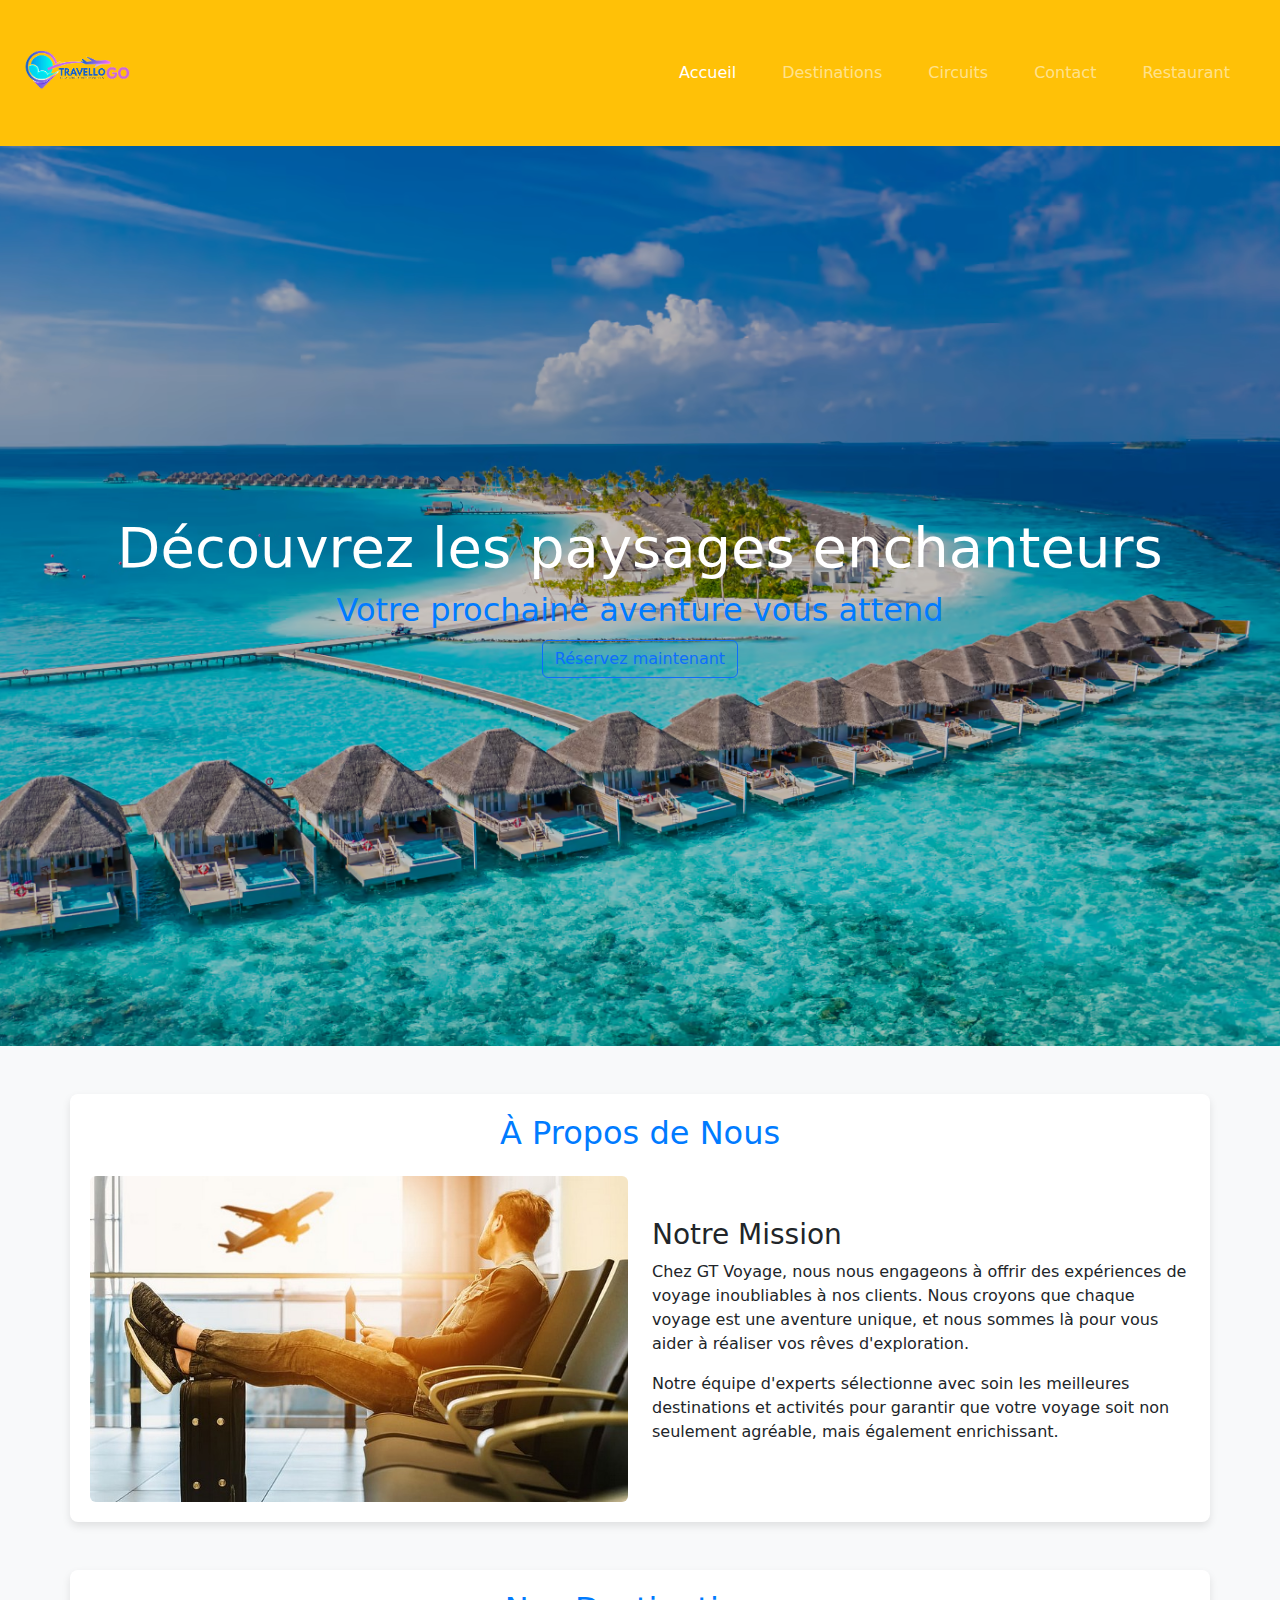
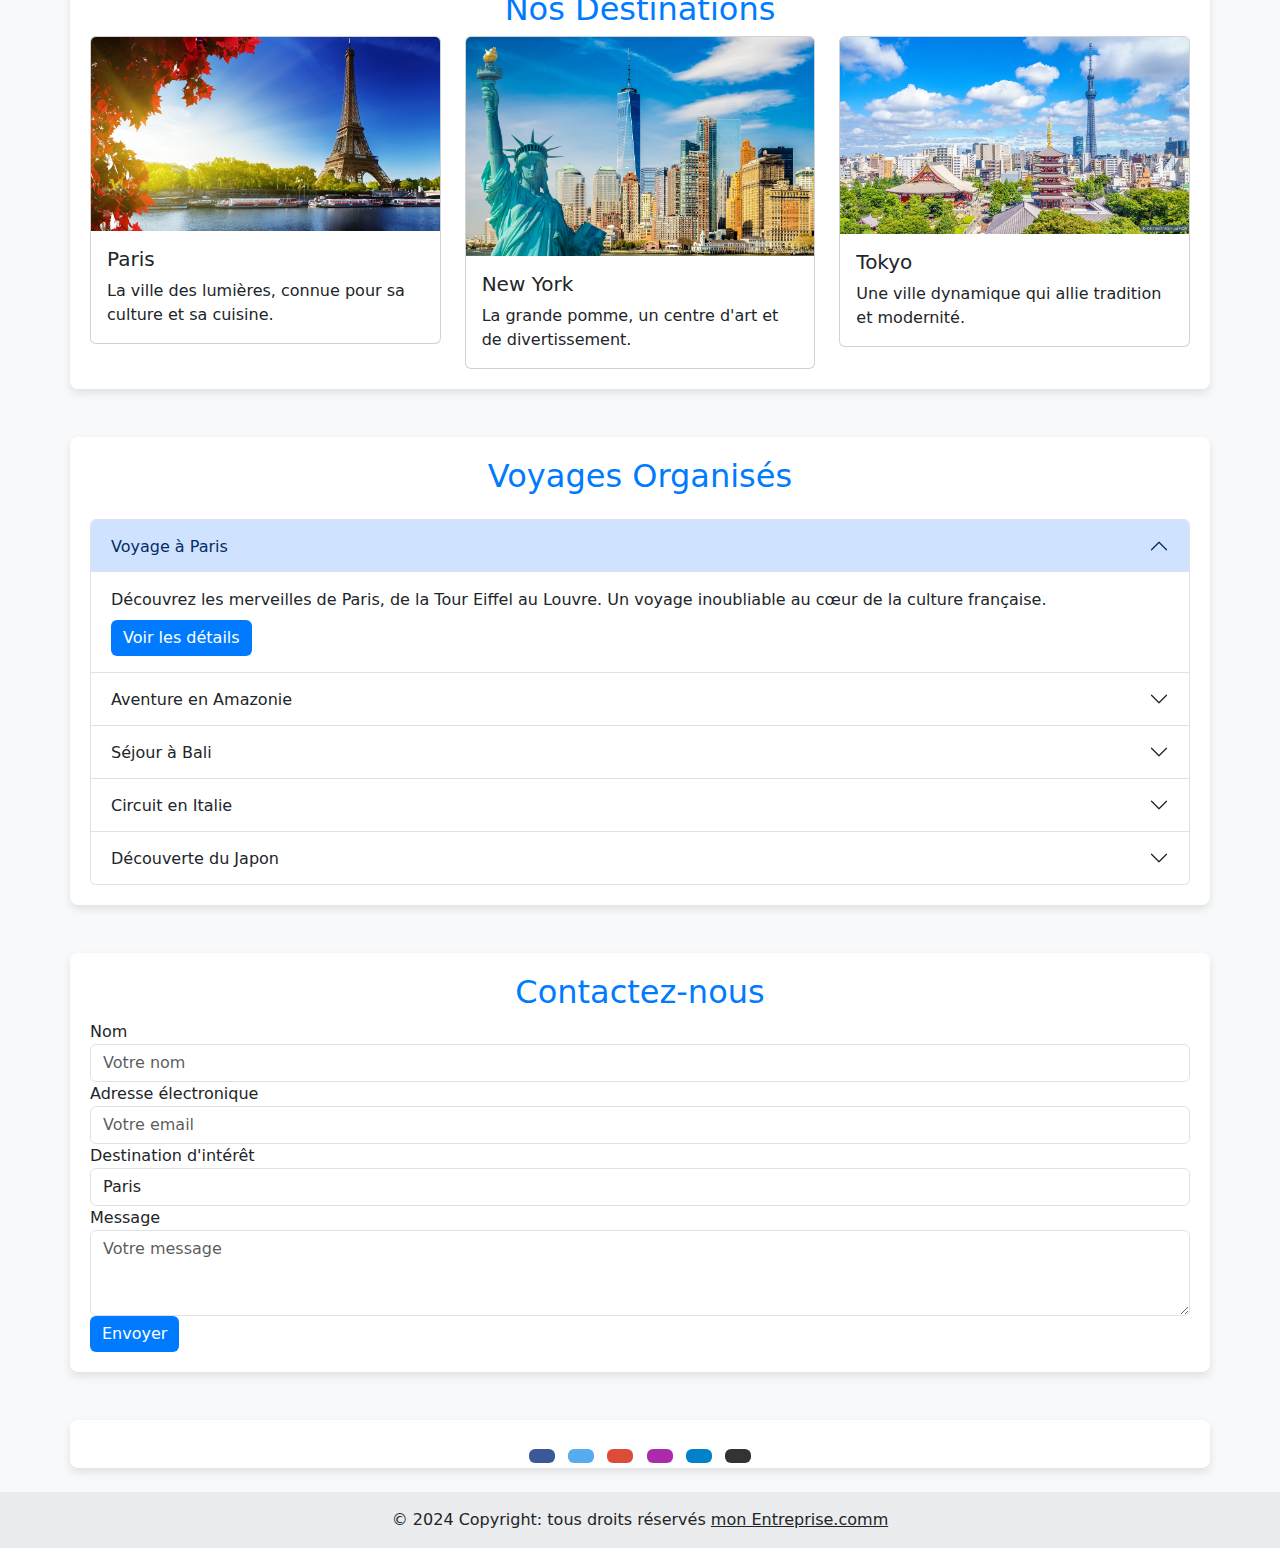
==== voyage.html @ 3ff2a3b9 "checkpoint bootstrap" ====
<!DOCTYPE html>
<html lang="en">

<head>
    <meta charset="UTF-8">
    <meta name="viewport" content="width=device-width, initial-scale=1.0">
    <title>Bienvenue sur GT Voyage</title>

    <!--lien pour les fonts family-->
    <link rel="preconnect" href="https://fonts.googleapis.com">
    <link rel="preconnect" href="https://fonts.gstatic.com" crossorigin>
    <link
        href="https://fonts.googleapis.com/css2?family=Inter:ital,opsz,wght@0,14..32,100..900;1,14..32,100..900&display=swap"
        rel="stylesheet">

    <!-- lien pour les icons -->
    <link rel="stylesheet" href="https://cdnjs.cloudflare.com/ajax/libs/font-awesome/6.6.0/css/all.min.css"
        integrity="sha512-Kc323vGBEqzTmouAECnVceyQqyqdsSiqLQISBL29aUW4U/M7pSPA/gEUZQqv1cwx4OnYxTxve5UMg5GT6L4JJg=="
        crossorigin="anonymous" referrerpolicy="no-referrer" />

    <!-- lien bootstrap-->
    <link rel="stylesheet" href="./vendor/bootstrap/css/bootstrap.css">

    <!-- lien css-->
    <link rel="stylesheet" href="./css/style1.css">

</head>

<body>

    <!--barre de navigation-->
    <nav class="navbar navbar-expand-lg navbar-dark bg-warning">
        <div class="container-fluid">
            <a class="logo" href="voyage.html">
                <img src="./images/image.png" class="img-fluid" width=130 alt="logo">
            </a>
            <button class="navbar-toggler" type="button" data-bs-toggle="collapse" data-bs-target="#navbarNav"
                aria-controls="navbarNav" aria-expanded="false" aria-label="Toggle navigation">
                <span class="navbar-toggler-icon"></span>
            </button>
            <div class="collapse navbar-collapse" id="navbarNav">
                <ul class="navbar-nav ms-auto">
                    <li class="nav-item">
                        <a class="nav-link active" aria-current="page" href="voyage.html">Accueil</a>
                    </li>
                    <li class="nav-item">
                        <a class="nav-link" href="#Destinations">Destinations</a>
                    </li>
                    <li class="nav-item">
                        <a class="nav-link" href="#Circuits">Circuits</a>
                    </li>
                    <li class="nav-item">
                        <a class="nav-link" href="#contact">Contact</a>
                    </li>
                    <li class="nav-item">
                        <a class="nav-link" href="index.html">Restaurant</a>
                    </li>
                </ul>
            </div>
        </div>
    </nav>

    <!--section hero-->
    <section class="hero mb-5">
        <div class="over-lay">
            <div class="text-hero" style="padding: 20px;">
                <h1>Découvrez les paysages enchanteurs</h1>
                <h2>Votre prochaine aventure vous attend</h2>
                <a href="#contact" class="btn btn-outline-primary">Réservez maintenant </a>
            </div>
        </div>
    </section>

    <!-- Section À Propos -->
    <section id="about" class="container my-5">
        <h2 class="text-center mb-4">À Propos de Nous</h2>
        <div class="row align-items-center">
            <div class="col-md-6">
                <img src="./images/Voyage.jpg" alt="À propos" class="img-fluid rounded" />
            </div>
            <div class="col-md-6">
                <h3>Notre Mission</h3>
                <p>
                    Chez GT Voyage, nous nous engageons à offrir des expériences de voyage inoubliables à nos clients.
                    Nous croyons que chaque voyage est une aventure unique, et nous sommes là pour vous aider à réaliser
                    vos rêves d'exploration.
                </p>
                <p>
                    Notre équipe d'experts sélectionne avec soin les meilleures destinations et activités pour garantir
                    que votre voyage soit non seulement agréable, mais également enrichissant.
                </p>
            </div>
        </div>
    </section>

    <!-- Section Destinations -->
    <section id="Destinations" class="container my-5">
        <h2 class="text-center">Nos Destinations</h2>
        <div class="row">
            <div class="col-md-4">
                <div class="card">
                    <img src="/images/paris.png" class="card-img-top" alt="Paris">
                    <div class="card-body">
                        <h5 class="card-title">Paris</h5>
                        <p class="card-text">La ville des lumières, connue pour sa culture et sa cuisine.</p>
                    </div>
                </div>
            </div>
            <div class="col-md-4">
                <div class="card">
                    <img src="./images/New York, USA.jpg" class="card-img-top" alt="New York">
                    <div class="card-body">
                        <h5 class="card-title">New York</h5>
                        <p class="card-text">La grande pomme, un centre d'art et de divertissement.</p>
                    </div>
                </div>
            </div>
            <div class="col-md-4">
                <div class="card">
                    <img src="./images/toki.jpg" class="card-img-top" alt="Tokyo">
                    <div class="card-body">
                        <h5 class="card-title">Tokyo</h5>
                        <p class="card-text">Une ville dynamique qui allie tradition et modernité.</p>
                    </div>
                </div>
            </div>
        </div>
    </section>

    <!-- Section Voyages -->
    <section class="container mt-5">
        <h2 class="text-center mb-4">Voyages Organisés</h2>

        <div class="accordion" id="Circuits">
            <div class="accordion-item">
                <h2 class="accordion-header" id="headingOne">
                    <button class="accordion-button" type="button" data-bs-toggle="collapse"
                        data-bs-target="#collapseOne" aria-expanded="true" aria-controls="collapseOne">
                        Voyage à Paris
                    </button>
                </h2>
                <div id="collapseOne" class="accordion-collapse collapse show" aria-labelledby="headingOne"
                    data-bs-parent="#voyagesAccordion">
                    <div class="accordion-body">
                        Découvrez les merveilles de Paris, de la Tour Eiffel au Louvre. Un voyage inoubliable au cœur de
                        la culture française.
                        <br>
                        <a href="#" class="btn btn-primary mt-2">Voir les détails</a>
                    </div>
                </div>
            </div>

            <div class="accordion-item">
                <h2 class="accordion-header" id="headingTwo">
                    <button class="accordion-button collapsed" type="button" data-bs-toggle="collapse"
                        data-bs-target="#collapseTwo" aria-expanded="false" aria-controls="collapseTwo">
                        Aventure en Amazonie
                    </button>
                </h2>
                <div id="collapseTwo" class="accordion-collapse collapse" aria-labelledby="headingTwo"
                    data-bs-parent="#voyagesAccordion">
                    <div class="accordion-body">
                        Partez à la découverte de la biodiversité de l'Amazonie. Une aventure pleine d'exploration et de
                        sensations fortes.
                        <br>
                        <a href="#" class="btn btn-primary mt-2">Voir les détails</a>
                    </div>
                </div>
            </div>

            <div class="accordion-item">
                <h2 class="accordion-header" id="headingThree">
                    <button class="accordion-button collapsed" type="button" data-bs-toggle="collapse"
                        data-bs-target="#collapseThree" aria-expanded="false" aria-controls="collapseThree">
                        Séjour à Bali
                    </button>
                </h2>
                <div id="collapseThree" class="accordion-collapse collapse" aria-labelledby="headingThree"
                    data-bs-parent="#voyagesAccordion">
                    <div class="accordion-body">
                        Profitez des plages de sable blanc et des paysages époustouflants de Bali. Un véritable paradis
                        tropical.
                        <br>
                        <a href="#" class="btn btn-primary mt-2">Voir les détails</a>
                    </div>
                </div>
            </div>

            <div class="accordion-item">
                <h2 class="accordion-header" id="headingFour">
                    <button class="accordion-button collapsed" type="button" data-bs-toggle="collapse"
                        data-bs-target="#collapseFour" aria-expanded="false" aria-controls="collapseFour">
                        Circuit en Italie
                    </button>
                </h2>
                <div id="collapseFour" class="accordion-collapse collapse" aria-labelledby="headingFour"
                    data-bs-parent="#voyagesAccordion">
                    <div class="accordion-body">
                        Explorez les trésors de l'Italie, des canaux de Venise aux ruines de Rome. Une expérience riche
                        en histoire et en gastronomie.
                        <br>
                        <a href="#" class="btn btn-primary mt-2">Voir les détails</a>
                    </div>
                </div>
            </div>

            <div class="accordion-item">
                <h2 class="accordion-header" id="headingFive">
                    <button class="accordion-button collapsed" type="button" data-bs-toggle="collapse"
                        data-bs-target="#collapseFive" aria-expanded="false" aria-controls="collapseFive">
                        Découverte du Japon
                    </button>
                </h2>
                <div id="collapseFive" class="accordion-collapse collapse" aria-labelledby="headingFive"
                    data-bs-parent="#voyagesAccordion">
                    <div class="accordion-body">
                        Vivez l'harmonie entre tradition et modernité au Japon. Des temples anciens aux métropoles
                        animées, un voyage fascinant.
                        <br>
                        <a href="#" class="btn btn-primary mt-2">Voir les détails</a>
                    </div>
                </div>
            </div>
        </div>
    </section>


    <!-- Formulaire de contact -->
    <section id="contact" class="container my-5">
        <h2 class="text-center">Contactez-nous</h2>
        <form>
            <div class="form-group">
                <label for="name">Nom</label>
                <input type="text" class="form-control" id="name" placeholder="Votre nom">
            </div>
            <div class="form-group">
                <label for="email">Adresse électronique</label>
                <input type="email" class="form-control" id="email" placeholder="Votre email">
            </div>
            <div class="form-group">
                <label for="destination">Destination d'intérêt</label>
                <select class="form-control" id="destination">
                    <option>Paris</option>
                    <option>New York</option>
                    <option>Tokyo</option>
                </select>
            </div>
            <div class="form-group">
                <label for="message">Message</label>
                <textarea class="form-control" id="message" rows="3" placeholder="Votre message"></textarea>
            </div>
            <button type="submit" class="btn btn-primary">Envoyer</button>
        </form>
    </section>




    <!--------section footer---------------->
    <footer class="bg-body-tertiary text-center">
        <!-- Grid container -->
        <div class="container p-4 pb-0">
            <!-- Section: Social media -->
            <section class="mb-4">
                <!-- Facebook -->
                <a data-mdb-ripple-init class="btn text-white btn-floating m-1" style="background-color: #3b5998;"
                    href="#!" role="button"><i class="fab fa-facebook-f"></i></a>

                <!-- Twitter -->
                <a data-mdb-ripple-init class="btn text-white btn-floating m-1" style="background-color: #55acee;"
                    href="#!" role="button"><i class="fab fa-twitter"></i></a>

                <!-- Google -->
                <a data-mdb-ripple-init class="btn text-white btn-floating m-1" style="background-color: #dd4b39;"
                    href="#!" role="button"><i class="fab fa-google"></i></a>

                <!-- Instagram -->
                <a data-mdb-ripple-init class="btn text-white btn-floating m-1" style="background-color: #ac2bac;"
                    href="#!" role="button"><i class="fab fa-instagram"></i></a>

                <!-- Linkedin -->
                <a data-mdb-ripple-init class="btn text-white btn-floating m-1" style="background-color: #0082ca;"
                    href="#!" role="button"><i class="fab fa-linkedin-in"></i></a>
                <!-- Github -->
                <a data-mdb-ripple-init class="btn text-white btn-floating m-1" style="background-color: #333333;"
                    href="#!" role="button"><i class="fab fa-github"></i></a>
            </section>
            <!-- Section: Social media -->
        </div>
        <!-- Grid container -->

        <!-- Copyright -->
        <div class="text-center p-3" style="background-color: rgba(0, 0, 0, 0.05);">
            © 2024 Copyright: tous droits réservés
            <a class="text-body" href="#">mon Entreprise.comm</a>
        </div>
        <!-- Copyright -->
    </footer>





    <!-------------lien pour le javasript--------->
    <script src="./vendor/bootstrap/js/bootstrap.bundle.min.js"></script>

</body>

</html>
---- css/style1.css ----
* {
    margin: 0;
    padding: 0;
}

.list {
    list-style: none;
}

.hero {
    background-image: url('../images/destin.avif'); 
    background-size: cover;
    background-position: center;
    height: 100vh;
    display: flex;
    flex-direction: column;
    justify-content: center;
    align-items: center;
    color: white;
    text-align: center;
    position: relative;
}

.hero::before {
    content: '';
    position: absolute;
    top: 0;
    left: 0;
    right: 0;
    bottom: 0;
    background: rgba(0, 0, 0, 0.2); /* Couche sombre pour améliorer la lisibilité */
}

.text-hero {
    position: relative;
    z-index: 1;
}

.hero h1 {
    font-size: 3.5rem;
    margin: 0;
}

.hero h2 {
    font-size: 2rem;
    margin: 10px 0;
}

@media (max-width: 768px) {
    .hero h1 {
        font-size: 2.5rem;
    }

    .hero h2 {
        font-size: 1.5rem;
    }

    .col-md-4 {
        padding: 10px;
    }
}

.nav-item {
    margin-right: 30px; 
}

/* styles.css */

body {
    background-color: #f8f9fa; /* Couleur de fond douce */
}

.container {
    margin: auto; /* Centrer le formulaire */
    padding: 20px; /* Espacement interne */
    border-radius: 8px; /* Coins arrondis */
    background-color: white; /* Fond blanc */
    box-shadow: 0 4px 8px rgba(0, 0, 0, 0.1); /* Ombre légère */
}

.card {
    transition: transform 0.2s;
}

.card:hover {
    transform: scale(1.05);
}


h2 {
    color: #007bff; /* Couleur du titre */
}

.btn-primary {
    background-color: #007bff; /* Couleur de fond du bouton */
    border: none; /* Supprimer la bordure */
}

.btn-primary:hover {
    background-color: #0056b3; /* Couleur de fond au survol */
}



.footer {
    background-color: #90e3f1;
    /* Fond sombre pour le pied de page */
    color: #fff;
    /* Texte en blanc pour le contraste */
    padding: 20px 0;
    text-align: center;
    font-size: 14px;

}

.footer_content {
    display: flex;
    justify-content: space-around;
    align-items: flex-start;
    flex-wrap: wrap;
    margin-bottom: 20px;
}

.footer_section {
    width: 100%;
    margin: 0 10px;
    padding: 10px;
}

.footer_section h3 {
    font-size: 16px;
    margin-bottom: 10px;
    color: rgb(156, 112, 101);
}

.footer_section p {
    margin-bottom: 10px;
    line-height: 1.5;
}

.footer_section a {
    color: rgb(255, 51, 0);
    /* Couleur des liens */
    text-decoration: none;
    font-weight: bold;
}

.footer_section a:hover {
    text-decoration: underline;
}
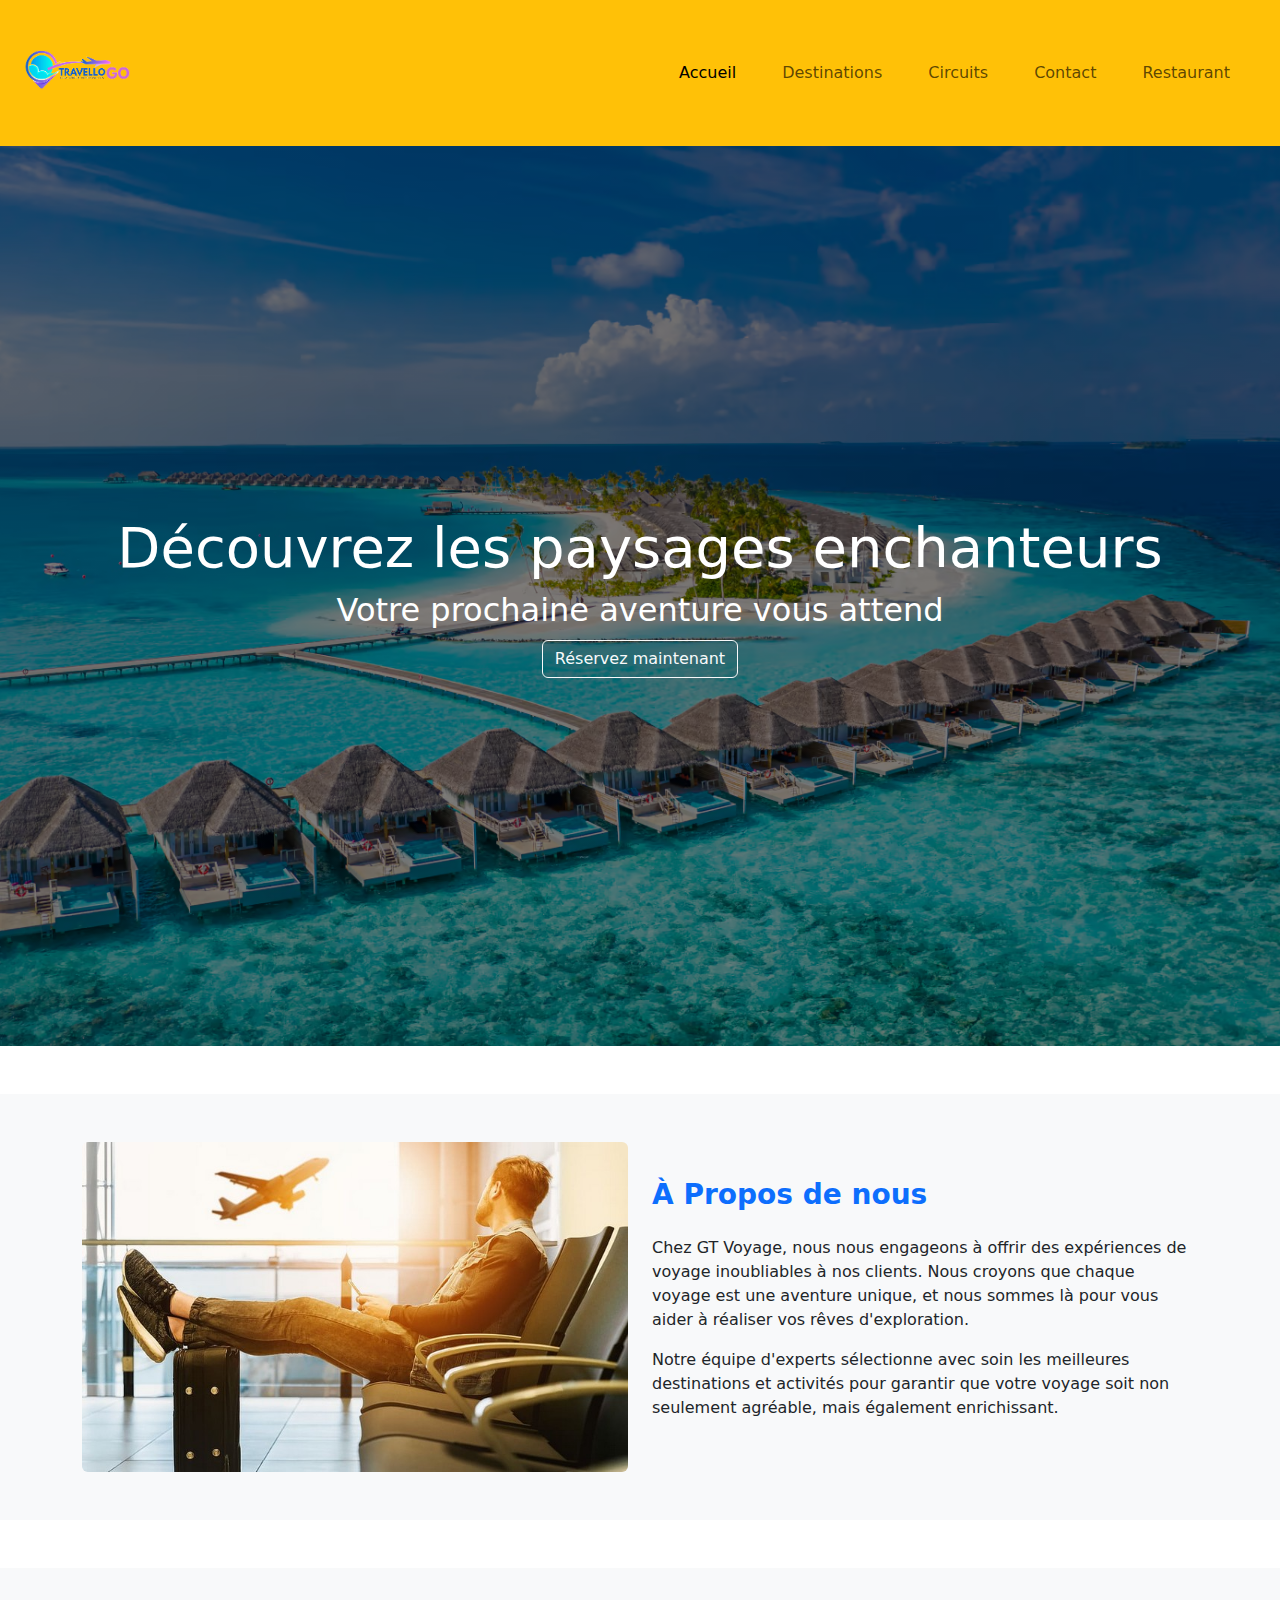
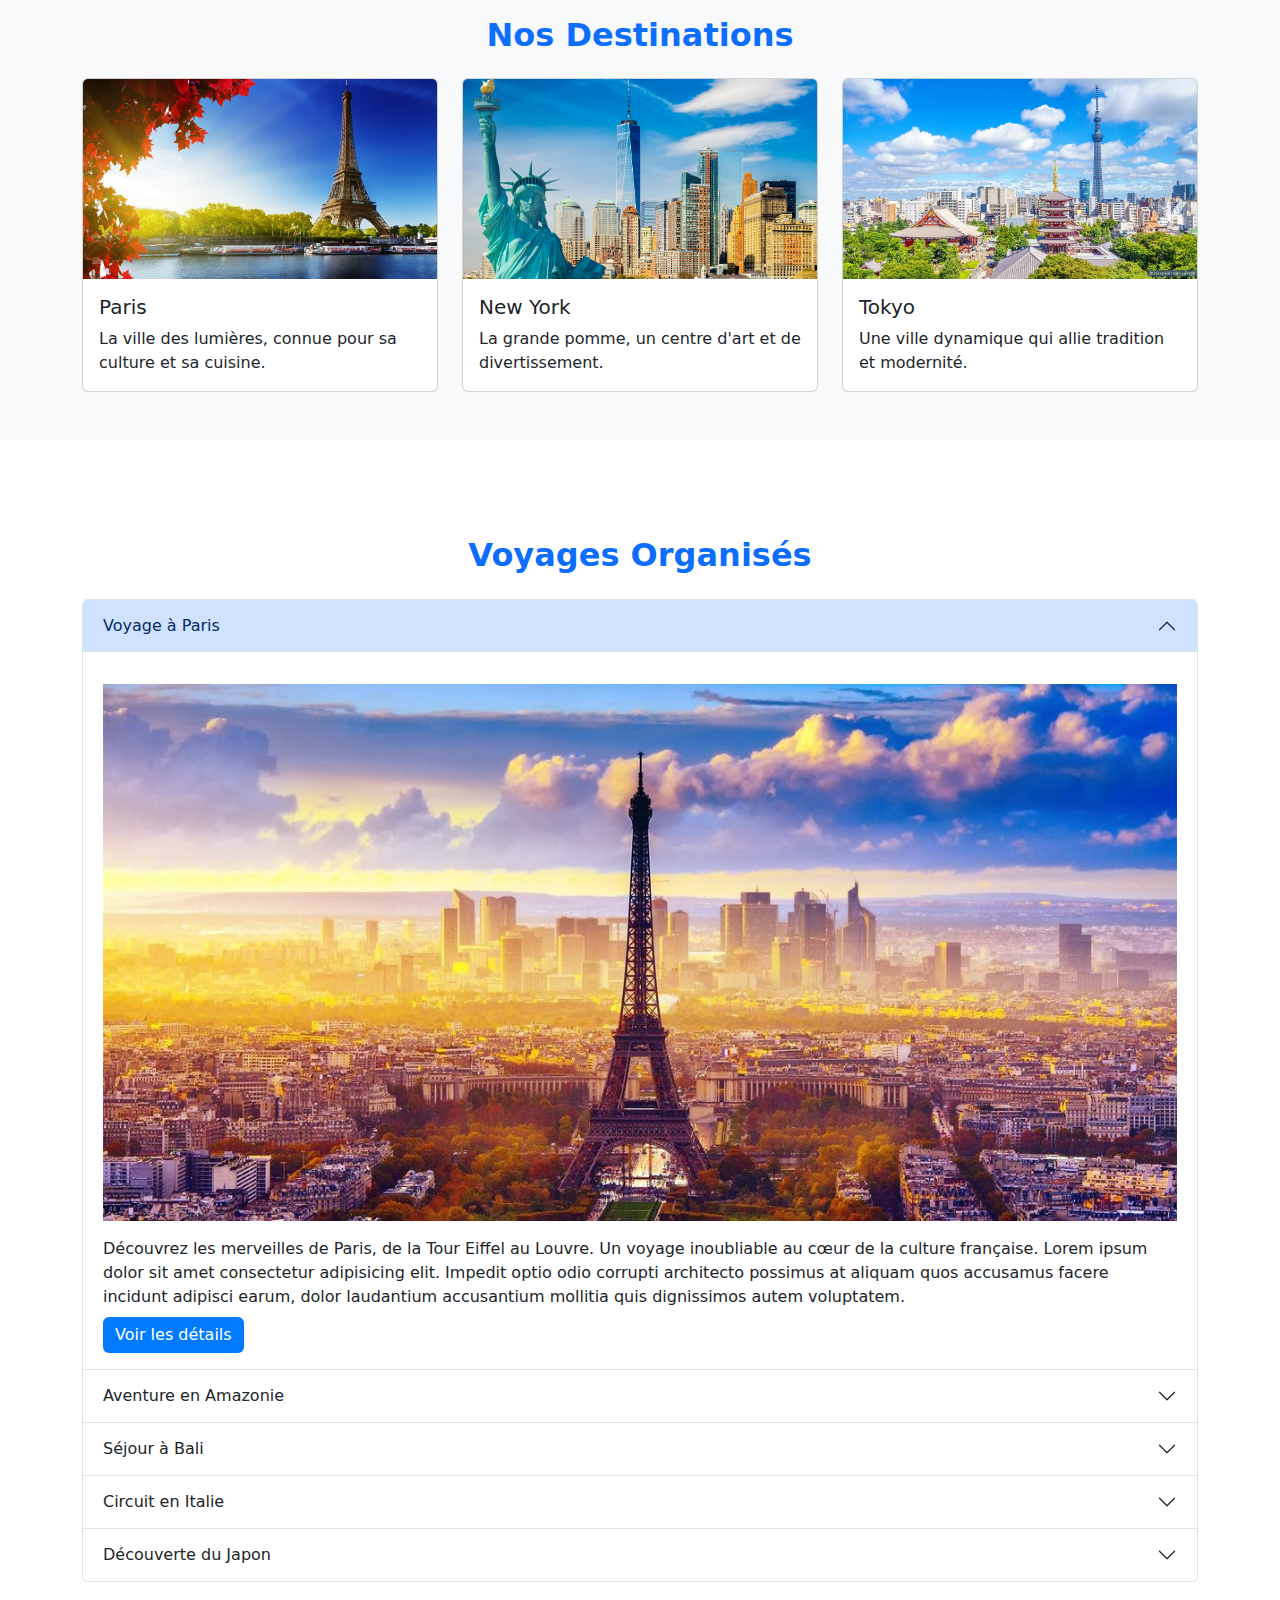
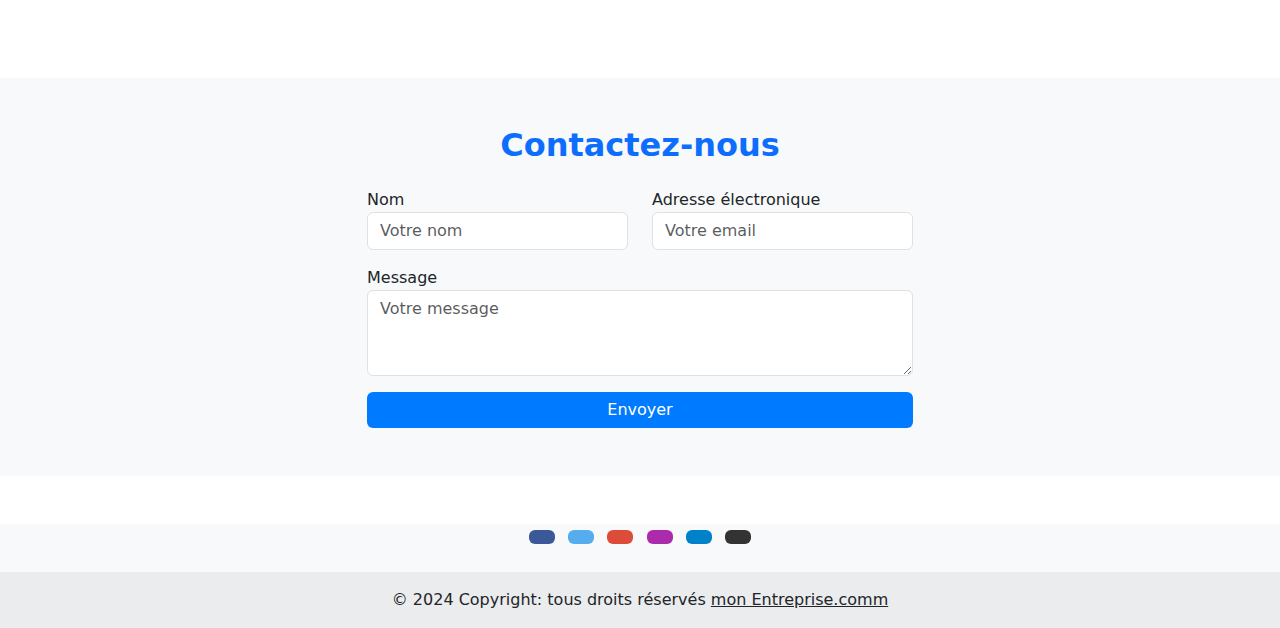
==== commit cd1bafac: "modification de la section contact" ====
--- a/voyage.html
+++ b/voyage.html
@@ -4,7 +4,7 @@
 <head>
     <meta charset="UTF-8">
     <meta name="viewport" content="width=device-width, initial-scale=1.0">
-    <title>Bienvenue sur GT Voyage</title>
+    <title>Bienvenue-sur-GT-Voyage</title>
 
     <!--lien pour les fonts family-->
     <link rel="preconnect" href="https://fonts.googleapis.com">
@@ -29,7 +29,7 @@
 <body>
 
     <!--barre de navigation-->
-    <nav class="navbar navbar-expand-lg navbar-dark bg-warning">
+    <nav class="navbar navbar-expand-lg navbar-black bg-warning">
         <div class="container-fluid">
             <a class="logo" href="voyage.html">
                 <img src="./images/image.png" class="img-fluid" width=130 alt="logo">
@@ -66,61 +66,68 @@
             <div class="text-hero" style="padding: 20px;">
                 <h1>Découvrez les paysages enchanteurs</h1>
                 <h2>Votre prochaine aventure vous attend</h2>
-                <a href="#contact" class="btn btn-outline-primary">Réservez maintenant </a>
+                <a href="#contact" class="btn btn-outline-light">Réservez maintenant </a>
             </div>
         </div>
     </section>
 
     <!-- Section À Propos -->
-    <section id="about" class="container my-5">
-        <h2 class="text-center mb-4">À Propos de Nous</h2>
-        <div class="row align-items-center">
-            <div class="col-md-6">
-                <img src="./images/Voyage.jpg" alt="À propos" class="img-fluid rounded" />
-            </div>
-            <div class="col-md-6">
-                <h3>Notre Mission</h3>
-                <p>
-                    Chez GT Voyage, nous nous engageons à offrir des expériences de voyage inoubliables à nos clients.
-                    Nous croyons que chaque voyage est une aventure unique, et nous sommes là pour vous aider à réaliser
-                    vos rêves d'exploration.
-                </p>
-                <p>
-                    Notre équipe d'experts sélectionne avec soin les meilleures destinations et activités pour garantir
-                    que votre voyage soit non seulement agréable, mais également enrichissant.
-                </p>
+    <section id="about" class="bg-light mb-5">
+        <div class="container py-5">
+            <div class="row align-items-center">
+                <div class="col-md-6">
+                    <img src="./images/Voyage.jpg" alt="À propos" class="img-fluid rounded" />
+                </div>
+                <div class="col-md-6">
+                    <h2 class="fw-bold h3 mb-4 text-primary">À Propos de nous</h2>
+                    <p>
+                        Chez GT Voyage, nous nous engageons à offrir des expériences de voyage inoubliables à
+                        nos clients.
+                        Nous croyons que chaque voyage est une aventure unique, et nous sommes là pour vous
+                        aider à réaliser
+                        vos rêves d'exploration.
+                    </p>
+                    <p>
+                        Notre équipe d'experts sélectionne avec soin les meilleures destinations et activités
+                        pour garantir
+                        que votre voyage soit non seulement agréable, mais également enrichissant.
+                    </p>
+                </div>
             </div>
         </div>
     </section>
 
     <!-- Section Destinations -->
-    <section id="Destinations" class="container my-5">
-        <h2 class="text-center">Nos Destinations</h2>
-        <div class="row">
-            <div class="col-md-4">
-                <div class="card">
-                    <img src="/images/paris.png" class="card-img-top" alt="Paris">
-                    <div class="card-body">
-                        <h5 class="card-title">Paris</h5>
-                        <p class="card-text">La ville des lumières, connue pour sa culture et sa cuisine.</p>
-                    </div>
-                </div>
-            </div>
-            <div class="col-md-4">
-                <div class="card">
-                    <img src="./images/New York, USA.jpg" class="card-img-top" alt="New York">
-                    <div class="card-body">
-                        <h5 class="card-title">New York</h5>
-                        <p class="card-text">La grande pomme, un centre d'art et de divertissement.</p>
-                    </div>
-                </div>
-            </div>
-            <div class="col-md-4">
-                <div class="card">
-                    <img src="./images/toki.jpg" class="card-img-top" alt="Tokyo">
-                    <div class="card-body">
-                        <h5 class="card-title">Tokyo</h5>
-                        <p class="card-text">Une ville dynamique qui allie tradition et modernité.</p>
+    <section id="Destinations" class="bg-light mb-5">
+        <div class="container py-5">
+            <h2 class="fw-bold text-center mb-4 text-primary">Nos Destinations</h2>
+            <div class="row">
+                <div class="col-md-4">
+                    <div class="card">
+                        <img src="./images/paris.png" class="card-img-top" alt="Paris">
+                        <div class="card-body">
+                            <h5 class="card-title">Paris</h5>
+                            <p class="card-text">La ville des lumières, connue pour sa culture et sa cuisine.
+                            </p>
+                        </div>
+                    </div>
+                </div>
+                <div class="col-md-4">
+                    <div class="card">
+                        <img src="./images/New York, USA.jpg" class="card-img-top" alt="New York">
+                        <div class="card-body">
+                            <h5 class="card-title">New York</h5>
+                            <p class="card-text">La grande pomme, un centre d'art et de divertissement.</p>
+                        </div>
+                    </div>
+                </div>
+                <div class="col-md-4">
+                    <div class="card">
+                        <img src="./images/toki.jpg" class="card-img-top" alt="Tokyo">
+                        <div class="card-body">
+                            <h5 class="card-title">Tokyo</h5>
+                            <p class="card-text">Une ville dynamique qui allie tradition et modernité.</p>
+                        </div>
                     </div>
                 </div>
             </div>
@@ -128,129 +135,167 @@
     </section>
 
     <!-- Section Voyages -->
-    <section class="container mt-5">
-        <h2 class="text-center mb-4">Voyages Organisés</h2>
-
-        <div class="accordion" id="Circuits">
-            <div class="accordion-item">
-                <h2 class="accordion-header" id="headingOne">
-                    <button class="accordion-button" type="button" data-bs-toggle="collapse"
-                        data-bs-target="#collapseOne" aria-expanded="true" aria-controls="collapseOne">
-                        Voyage à Paris
-                    </button>
-                </h2>
-                <div id="collapseOne" class="accordion-collapse collapse show" aria-labelledby="headingOne"
-                    data-bs-parent="#voyagesAccordion">
-                    <div class="accordion-body">
-                        Découvrez les merveilles de Paris, de la Tour Eiffel au Louvre. Un voyage inoubliable au cœur de
-                        la culture française.
-                        <br>
-                        <a href="#" class="btn btn-primary mt-2">Voir les détails</a>
-                    </div>
-                </div>
-            </div>
-
-            <div class="accordion-item">
-                <h2 class="accordion-header" id="headingTwo">
-                    <button class="accordion-button collapsed" type="button" data-bs-toggle="collapse"
-                        data-bs-target="#collapseTwo" aria-expanded="false" aria-controls="collapseTwo">
-                        Aventure en Amazonie
-                    </button>
-                </h2>
-                <div id="collapseTwo" class="accordion-collapse collapse" aria-labelledby="headingTwo"
-                    data-bs-parent="#voyagesAccordion">
-                    <div class="accordion-body">
-                        Partez à la découverte de la biodiversité de l'Amazonie. Une aventure pleine d'exploration et de
-                        sensations fortes.
-                        <br>
-                        <a href="#" class="btn btn-primary mt-2">Voir les détails</a>
-                    </div>
-                </div>
-            </div>
-
-            <div class="accordion-item">
-                <h2 class="accordion-header" id="headingThree">
-                    <button class="accordion-button collapsed" type="button" data-bs-toggle="collapse"
-                        data-bs-target="#collapseThree" aria-expanded="false" aria-controls="collapseThree">
-                        Séjour à Bali
-                    </button>
-                </h2>
-                <div id="collapseThree" class="accordion-collapse collapse" aria-labelledby="headingThree"
-                    data-bs-parent="#voyagesAccordion">
-                    <div class="accordion-body">
-                        Profitez des plages de sable blanc et des paysages époustouflants de Bali. Un véritable paradis
-                        tropical.
-                        <br>
-                        <a href="#" class="btn btn-primary mt-2">Voir les détails</a>
-                    </div>
-                </div>
-            </div>
-
-            <div class="accordion-item">
-                <h2 class="accordion-header" id="headingFour">
-                    <button class="accordion-button collapsed" type="button" data-bs-toggle="collapse"
-                        data-bs-target="#collapseFour" aria-expanded="false" aria-controls="collapseFour">
-                        Circuit en Italie
-                    </button>
-                </h2>
-                <div id="collapseFour" class="accordion-collapse collapse" aria-labelledby="headingFour"
-                    data-bs-parent="#voyagesAccordion">
-                    <div class="accordion-body">
-                        Explorez les trésors de l'Italie, des canaux de Venise aux ruines de Rome. Une expérience riche
-                        en histoire et en gastronomie.
-                        <br>
-                        <a href="#" class="btn btn-primary mt-2">Voir les détails</a>
-                    </div>
-                </div>
-            </div>
-
-            <div class="accordion-item">
-                <h2 class="accordion-header" id="headingFive">
-                    <button class="accordion-button collapsed" type="button" data-bs-toggle="collapse"
-                        data-bs-target="#collapseFive" aria-expanded="false" aria-controls="collapseFive">
-                        Découverte du Japon
-                    </button>
-                </h2>
-                <div id="collapseFive" class="accordion-collapse collapse" aria-labelledby="headingFive"
-                    data-bs-parent="#voyagesAccordion">
-                    <div class="accordion-body">
-                        Vivez l'harmonie entre tradition et modernité au Japon. Des temples anciens aux métropoles
-                        animées, un voyage fascinant.
-                        <br>
-                        <a href="#" class="btn btn-primary mt-2">Voir les détails</a>
-                    </div>
-                </div>
-            </div>
-        </div>
+    <section class="mb-5">
+        <div class="container py-5">
+            <h2 class="text-center fw-bold text-primary mb-4 ">Voyages Organisés</h2>
+
+            <div class="accordion" id="Circuits">
+                <div class="accordion-item">
+                    <h2 class="accordion-header" id="headingOne">
+                        <button class="accordion-button" type="button" data-bs-toggle="collapse"
+                            data-bs-target="#collapseOne" aria-expanded="true" aria-controls="collapseOne">
+                            Voyage à Paris
+                        </button>
+                    </h2>
+                    <div id="collapseOne" class="accordion-collapse collapse show" aria-labelledby="headingOne"
+                        data-bs-parent="#voyagesAccordion">
+                        <div class="accordion-body">
+                            <img src="./images/Tour-Eiffel.jpg" class="card-img-top py-3" alt="Paris">
+
+                            Découvrez les merveilles de Paris, de la Tour Eiffel au Louvre. Un voyage
+                            inoubliable au cœur de
+                            la culture française. Lorem ipsum dolor sit amet consectetur adipisicing elit. Impedit optio
+                            odio corrupti architecto possimus at aliquam quos accusamus facere incidunt adipisci earum,
+                            dolor laudantium accusantium mollitia quis dignissimos autem voluptatem.
+                            <br>
+                            <a href="#" class="btn btn-primary mt-2">Voir les détails</a>
+                        </div>
+                    </div>
+                </div>
+
+                <div class="accordion-item">
+                    <h2 class="accordion-header" id="headingTwo">
+                        <button class="accordion-button collapsed" type="button" data-bs-toggle="collapse"
+                            data-bs-target="#collapseTwo" aria-expanded="false" aria-controls="collapseTwo">
+                            Aventure en Amazonie
+                        </button>
+                    </h2>
+                    <div id="collapseTwo" class="accordion-collapse collapse" aria-labelledby="headingTwo"
+                        data-bs-parent="#voyagesAccordion">
+                        <div class="accordion-body">
+                            <img src="./images/amazone.jpeg" class="card-img-top py-3" alt="amazonie">
+
+                            Partez à la découverte de la biodiversité de l'Amazonie. Une aventure pleine
+                            d'exploration et de
+                            sensations fortes. Lorem ipsum dolor, sit amet consectetur adipisicing elit. Dolore, fuga
+                            itaque. Mollitia hic explicabo maiores perspiciatis recusandae omnis quasi dolores numquam,
+                            ullam error culpa sapiente facilis assumenda asperiores maxime! Inventore.
+                            <br>
+                            <a href="#" class="btn btn-primary mt-2">Voir les détails</a>
+                        </div>
+                    </div>
+                </div>
+
+                <div class="accordion-item">
+                    <h2 class="accordion-header" id="headingThree">
+                        <button class="accordion-button collapsed" type="button" data-bs-toggle="collapse"
+                            data-bs-target="#collapseThree" aria-expanded="false" aria-controls="collapseThree">
+                            Séjour à Bali
+                        </button>
+                    </h2>
+                    <div id="collapseThree" class="accordion-collapse collapse" aria-labelledby="headingThree"
+                        data-bs-parent="#voyagesAccordion">
+                        <div class="accordion-body">
+                            <img src="./images/Bali.jpg" class="card-img-top py-3" alt="Bali">
+
+                            Profitez des plages de sable blanc et des paysages époustouflants de Bali. Un
+                            véritable paradis
+                            tropical. Lorem ipsum dolor sit amet consectetur adipisicing elit. Fuga rem optio et
+                            assumenda alias adipisci iste accusantium corrupti illo nesciunt doloribus distinctio
+                            voluptatibus aperiam, repellendus dolorum facere ad vitae architecto.
+                            <br>
+                            <a href="#" class="btn btn-primary mt-2">Voir les détails</a>
+                        </div>
+                    </div>
+                </div>
+
+                <div class="accordion-item">
+                    <h2 class="accordion-header" id="headingFour">
+                        <button class="accordion-button collapsed" type="button" data-bs-toggle="collapse"
+                            data-bs-target="#collapseFour" aria-expanded="false" aria-controls="collapseFour">
+                            Circuit en Italie
+                        </button>
+                    </h2>
+                    <div id="collapseFour" class="accordion-collapse collapse" aria-labelledby="headingFour"
+                        data-bs-parent="#voyagesAccordion">
+                        <div class="accordion-body">
+                            <img src="./images/itali.jpg" class="card-img-top py-3" alt="Italie">
+
+                            Explorez les trésors de l'Italie, des canaux de Venise aux ruines de Rome. Une
+                            expérience riche
+                            en histoire et en gastronomie. Lorem ipsum dolor sit, amet consectetur adipisicing elit.
+                            Fugit eligendi, aspernatur expedita, eveniet modi recusandae ab saepe amet laudantium
+                            necessitatibus possimus sequi, aliquam cupiditate tenetur libero ducimus aperiam esse
+                            architecto?
+                            <br>
+                            <a href="#" class="btn btn-primary mt-2">Voir les détails</a>
+                        </div>
+                    </div>
+                </div>
+
+                <div class="accordion-item">
+                    <h2 class="accordion-header" id="headingFive">
+                        <button class="accordion-button collapsed" type="button" data-bs-toggle="collapse"
+                            data-bs-target="#collapseFive" aria-expanded="false" aria-controls="collapseFive">
+                            Découverte du Japon
+                        </button>
+                    </h2>
+                    <div id="collapseFive" class="accordion-collapse collapse" aria-labelledby="headingFive"
+                        data-bs-parent="#voyagesAccordion">
+                        <div class="accordion-body">
+                            <img src="./images/japon.jpg" class="card-img-top py-3" alt="Japon">
+
+                            Vivez l'harmonie entre tradition et modernité au Japon. Des temples anciens aux
+                            métropoles
+                            animées, un voyage fascinant. Lorem ipsum, dolor sit amet consectetur adipisicing elit.
+                            Voluptates quisquam consequatur neque eaque asperiores? Temporibus officiis quam numquam,
+                            asperiores obcaecati iusto adipisci repudiandae sunt atque dignissimos maiores. Totam,
+                            tempore excepturi.
+                            <br>
+                            <a href="#" class="btn btn-primary mt-2">Voir les détails</a>
+                        </div>
+                    </div>
+                </div>
+            </div>
+        </div>
+
     </section>
 
 
     <!-- Formulaire de contact -->
-    <section id="contact" class="container my-5">
-        <h2 class="text-center">Contactez-nous</h2>
-        <form>
-            <div class="form-group">
-                <label for="name">Nom</label>
-                <input type="text" class="form-control" id="name" placeholder="Votre nom">
-            </div>
-            <div class="form-group">
-                <label for="email">Adresse électronique</label>
-                <input type="email" class="form-control" id="email" placeholder="Votre email">
-            </div>
-            <div class="form-group">
-                <label for="destination">Destination d'intérêt</label>
-                <select class="form-control" id="destination">
-                    <option>Paris</option>
-                    <option>New York</option>
-                    <option>Tokyo</option>
-                </select>
-            </div>
-            <div class="form-group">
-                <label for="message">Message</label>
-                <textarea class="form-control" id="message" rows="3" placeholder="Votre message"></textarea>
-            </div>
-            <button type="submit" class="btn btn-primary">Envoyer</button>
-        </form>
+    <section id="contact" class="bg-light mb-5">
+        <div class="container py-5">
+            <h2 class="text-center fw-bold text-primary mb-4">Contactez-nous</h2>
+            <div class="row justify-content-center">
+                <div class="col-md-6">
+                    <form class="row">
+                        <div class="col-md-6 mb-3">
+                            <div class="form-group">
+                                <label for="name">Nom</label>
+                                <input type="text" class="form-control" id="name" placeholder="Votre nom">
+                            </div>
+                        </div>
+                        <div class="col-md-6 mb-3">
+                            <div class="form-group">
+                                <label for="email">Adresse électronique</label>
+                                <input type="email" class="form-control" id="email" placeholder="Votre email">
+                            </div>
+                        </div>
+                        <div class="col-md-12 mb-3">
+                            <div class="form-group">
+                                <label for="message">Message</label>
+                                <textarea class="form-control" id="message" rows="3"
+                                    placeholder="Votre message"></textarea>
+                            </div>
+                        </div>
+                        <div class="col-md-12">
+                            <input type="submit" class="form-control btn btn-primary" value="Envoyer">
+                        </div>
+                    </form>
+                </div>
+            </div>
+        </div>
+
     </section>
 
 
@@ -258,36 +303,33 @@
 
     <!--------section footer---------------->
     <footer class="bg-body-tertiary text-center">
-        <!-- Grid container -->
-        <div class="container p-4 pb-0">
-            <!-- Section: Social media -->
-            <section class="mb-4">
-                <!-- Facebook -->
-                <a data-mdb-ripple-init class="btn text-white btn-floating m-1" style="background-color: #3b5998;"
-                    href="#!" role="button"><i class="fab fa-facebook-f"></i></a>
-
-                <!-- Twitter -->
-                <a data-mdb-ripple-init class="btn text-white btn-floating m-1" style="background-color: #55acee;"
-                    href="#!" role="button"><i class="fab fa-twitter"></i></a>
-
-                <!-- Google -->
-                <a data-mdb-ripple-init class="btn text-white btn-floating m-1" style="background-color: #dd4b39;"
-                    href="#!" role="button"><i class="fab fa-google"></i></a>
-
-                <!-- Instagram -->
-                <a data-mdb-ripple-init class="btn text-white btn-floating m-1" style="background-color: #ac2bac;"
-                    href="#!" role="button"><i class="fab fa-instagram"></i></a>
-
-                <!-- Linkedin -->
-                <a data-mdb-ripple-init class="btn text-white btn-floating m-1" style="background-color: #0082ca;"
-                    href="#!" role="button"><i class="fab fa-linkedin-in"></i></a>
-                <!-- Github -->
-                <a data-mdb-ripple-init class="btn text-white btn-floating m-1" style="background-color: #333333;"
-                    href="#!" role="button"><i class="fab fa-github"></i></a>
-            </section>
-            <!-- Section: Social media -->
-        </div>
-        <!-- Grid container -->
+
+        <!-- Section: Social media -->
+        <section class="mb-4">
+            <!-- Facebook -->
+            <a data-mdb-ripple-init class="btn text-white btn-floating m-1" style="background-color: #3b5998;" href="#!"
+                role="button"><i class="fab fa-facebook-f"></i></a>
+
+            <!-- Twitter -->
+            <a data-mdb-ripple-init class="btn text-white btn-floating m-1" style="background-color: #55acee;" href="#!"
+                role="button"><i class="fab fa-twitter"></i></a>
+
+            <!-- Google -->
+            <a data-mdb-ripple-init class="btn text-white btn-floating m-1" style="background-color: #dd4b39;" href="#!"
+                role="button"><i class="fab fa-google"></i></a>
+
+            <!-- Instagram -->
+            <a data-mdb-ripple-init class="btn text-white btn-floating m-1" style="background-color: #ac2bac;" href="#!"
+                role="button"><i class="fab fa-instagram"></i></a>
+
+            <!-- Linkedin -->
+            <a data-mdb-ripple-init class="btn text-white btn-floating m-1" style="background-color: #0082ca;" href="#!"
+                role="button"><i class="fab fa-linkedin-in"></i></a>
+            <!-- Github -->
+            <a data-mdb-ripple-init class="btn text-white btn-floating m-1" style="background-color: #333333;" href="#!"
+                role="button"><i class="fab fa-github"></i></a>
+        </section>
+        <!-- Section: Social media -->
 
         <!-- Copyright -->
         <div class="text-center p-3" style="background-color: rgba(0, 0, 0, 0.05);">
--- a/css/style1.css
+++ b/css/style1.css
@@ -3,12 +3,8 @@
     padding: 0;
 }
 
-.list {
-    list-style: none;
-}
-
 .hero {
-    background-image: url('../images/destin.avif'); 
+    background-image: linear-gradient(rgba(0,0,0,0.5),rgba(0, 0, 0, 0.5)), url('../images/destin.avif'); 
     background-size: cover;
     background-position: center;
     height: 100vh;
@@ -19,16 +15,6 @@
     color: white;
     text-align: center;
     position: relative;
-}
-
-.hero::before {
-    content: '';
-    position: absolute;
-    top: 0;
-    left: 0;
-    right: 0;
-    bottom: 0;
-    background: rgba(0, 0, 0, 0.2); /* Couche sombre pour améliorer la lisibilité */
 }
 
 .text-hero {
@@ -46,6 +32,40 @@
     margin: 10px 0;
 }
 
+.nav-item {
+    margin-right: 30px; 
+}
+
+/* styles.css */
+
+body {
+    background-color: #fff; /* Couleur de fond douce */
+}
+
+.card {
+    transition: transform 0.2s;
+}
+
+.card:hover {
+    transform: scale(1.05);
+}
+
+.card img {
+    width: 100%;
+    height: 200px;
+    object-fit: cover;
+}
+
+
+.btn-primary {
+    background-color: #007bff; /* Couleur de fond du bouton */
+    border: none; /* Supprimer la bordure */
+}
+
+.btn-primary:hover {
+    background-color: #0056b3; /* Couleur de fond au survol */
+}
+
 @media (max-width: 768px) {
     .hero h1 {
         font-size: 2.5rem;
@@ -58,93 +78,10 @@
     .col-md-4 {
         padding: 10px;
     }
+
+    .btn-outline-light {
+        /* Personnalisez le style ici pour les petits écrans */
+        background-color: rgb(7, 119, 210); /* couleur de fond */
+        border-color: transparent; /* supprimer la bordure */
+    }
 }
-
-.nav-item {
-    margin-right: 30px; 
-}
-
-/* styles.css */
-
-body {
-    background-color: #f8f9fa; /* Couleur de fond douce */
-}
-
-.container {
-    margin: auto; /* Centrer le formulaire */
-    padding: 20px; /* Espacement interne */
-    border-radius: 8px; /* Coins arrondis */
-    background-color: white; /* Fond blanc */
-    box-shadow: 0 4px 8px rgba(0, 0, 0, 0.1); /* Ombre légère */
-}
-
-.card {
-    transition: transform 0.2s;
-}
-
-.card:hover {
-    transform: scale(1.05);
-}
-
-
-h2 {
-    color: #007bff; /* Couleur du titre */
-}
-
-.btn-primary {
-    background-color: #007bff; /* Couleur de fond du bouton */
-    border: none; /* Supprimer la bordure */
-}
-
-.btn-primary:hover {
-    background-color: #0056b3; /* Couleur de fond au survol */
-}
-
-
-
-.footer {
-    background-color: #90e3f1;
-    /* Fond sombre pour le pied de page */
-    color: #fff;
-    /* Texte en blanc pour le contraste */
-    padding: 20px 0;
-    text-align: center;
-    font-size: 14px;
-
-}
-
-.footer_content {
-    display: flex;
-    justify-content: space-around;
-    align-items: flex-start;
-    flex-wrap: wrap;
-    margin-bottom: 20px;
-}
-
-.footer_section {
-    width: 100%;
-    margin: 0 10px;
-    padding: 10px;
-}
-
-.footer_section h3 {
-    font-size: 16px;
-    margin-bottom: 10px;
-    color: rgb(156, 112, 101);
-}
-
-.footer_section p {
-    margin-bottom: 10px;
-    line-height: 1.5;
-}
-
-.footer_section a {
-    color: rgb(255, 51, 0);
-    /* Couleur des liens */
-    text-decoration: none;
-    font-weight: bold;
-}
-
-.footer_section a:hover {
-    text-decoration: underline;
-}